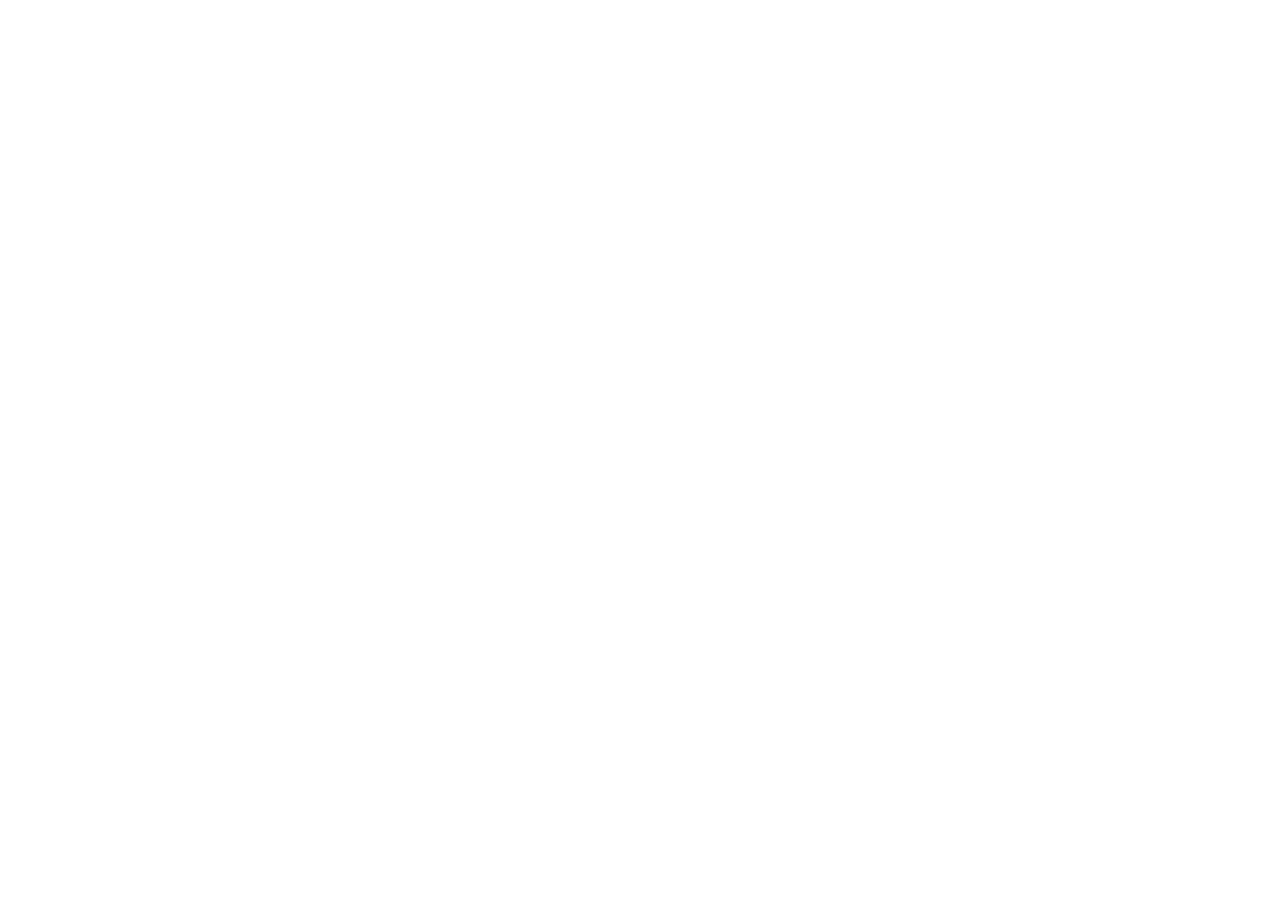
==== index.html @ e90a7a93 "Final dos estudos" ====
<!DOCTYPE html>
<html lang="pt-br">
<head>
    <meta charset="UTF-8">
    <meta name="viewport" content="width=device-width, initial-scale=1.0">
    <title>Galeria dos Sneakers</title>
    <link rel="stylesheet" href="css/style.css">
</head>
<body>
    <!-- Cabeçalho -->
    <header>
        
    </header>
    <!-- Grid de Produtos -->
    <!-- Rodapé -->
</body>
</html>
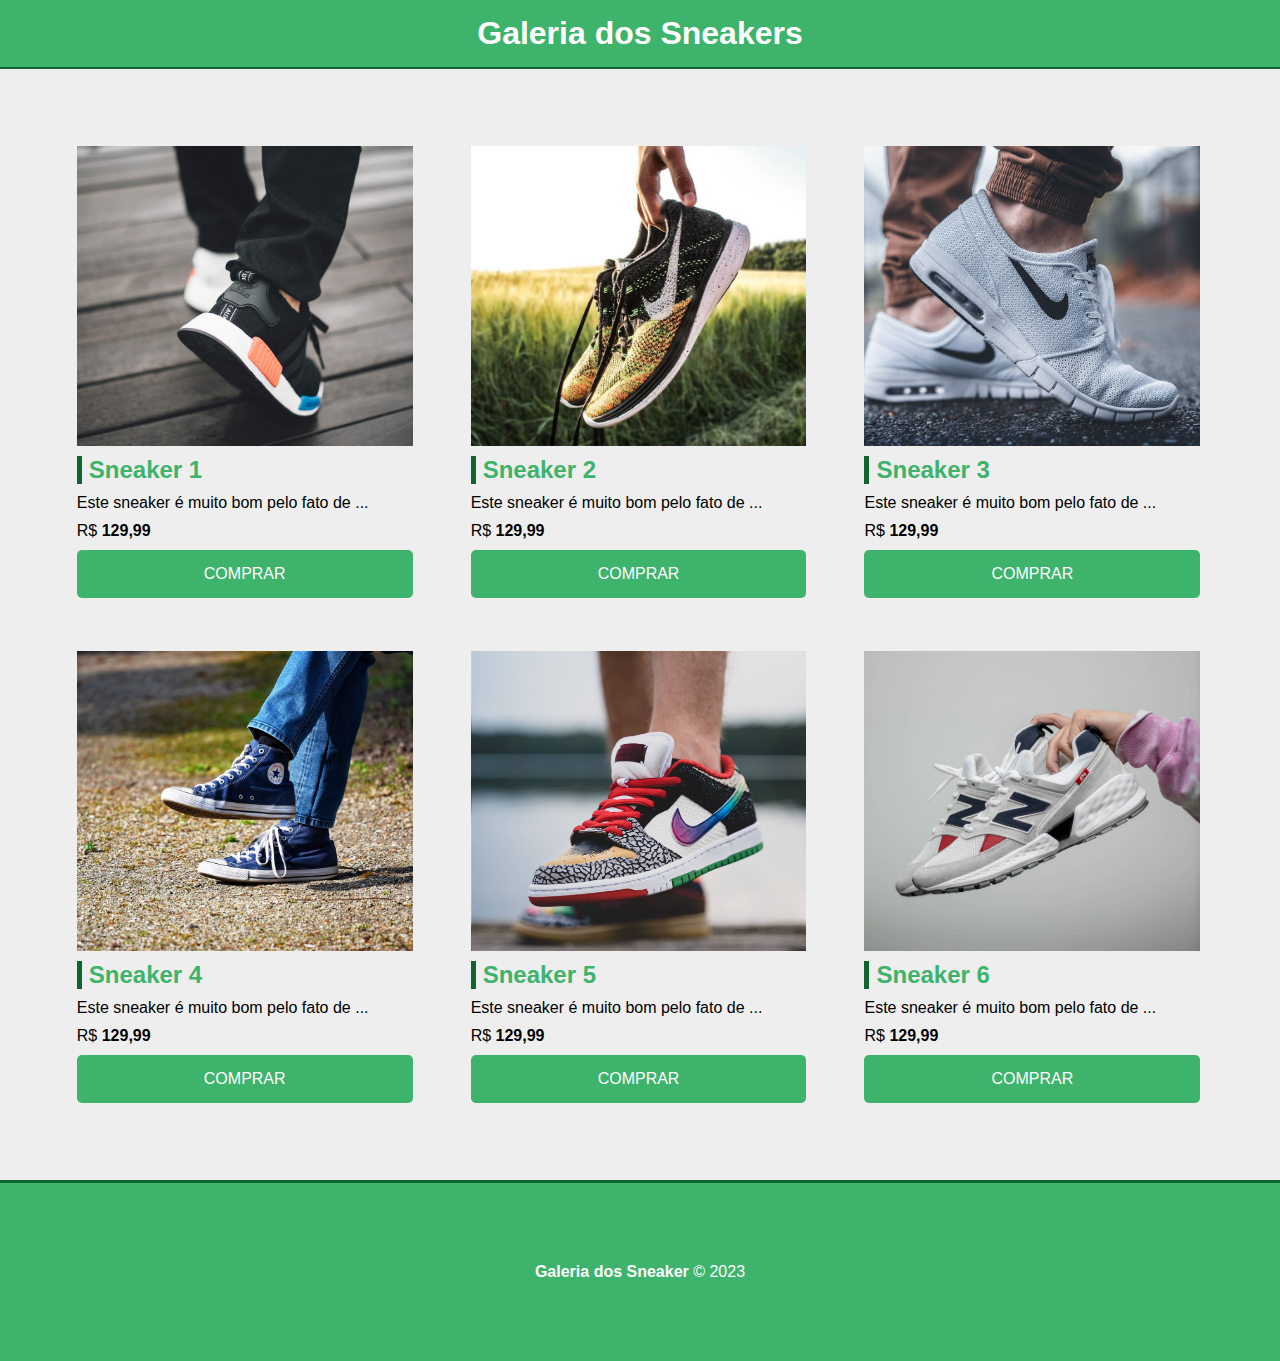
==== commit a4674fa6: "Projeto finalizado!" ====
--- a/index.html
+++ b/index.html
@@ -9,9 +9,61 @@
 <body>
     <!-- Cabeçalho -->
     <header>
-        
+        <h1>Galeria dos Sneakers</h1>
     </header>
     <!-- Grid de Produtos -->
+    <main class="container">
+        <section class="productsContainer">
+            <div class="card">
+                <div class="productImage" id="img1"></div>
+                <h3>Sneaker 1</h3>
+                <p>Este sneaker é muito bom pelo fato de ...</p>
+                <p>R$ <span class="bold">129,99</span></p>
+                <a href="#" class="btn">Comprar</a>
+            </div>
+            <div class="card">
+                <div class="productImage" id="img2"></div>
+                <h3>Sneaker 2</h3>
+                <p>Este sneaker é muito bom pelo fato de ...</p>
+                <p>R$ <span class="bold">129,99</span></p>
+                <a href="#" class="btn">Comprar</a>
+            </div>
+            <div class="card">
+                <div class="productImage" id="img3"></div>
+                <h3>Sneaker 3</h3>
+                <p>Este sneaker é muito bom pelo fato de ...</p>
+                <p>R$ <span class="bold">129,99</span></p>
+                <a href="#" class="btn">Comprar</a>
+            </div>
+            <div class="card">
+                <div class="productImage" id="img4"></div>
+                <h3>Sneaker 4</h3>
+                <p>Este sneaker é muito bom pelo fato de ...</p>
+                <p>R$ <span class="bold">129,99</span></p>
+                <a href="#" class="btn">Comprar</a>
+            </div>
+            <div class="card">
+                <div class="productImage" id="img5"></div>
+                <h3>Sneaker 5</h3>
+                <p>Este sneaker é muito bom pelo fato de ...</p>
+                <p>R$ <span class="bold">129,99</span></p>
+                <a href="#" class="btn">Comprar</a>
+            </div>
+            <div class="card">
+                <div class="productImage" id="img6"></div>
+                <h3>Sneaker 6</h3>
+                <p>Este sneaker é muito bom pelo fato de ...</p>
+                <p>R$ <span class="bold">129,99</span></p>
+                <a href="#" class="btn">Comprar</a>
+            </div>
+        </section>
+    </main>
     <!-- Rodapé -->
+    <footer>
+        <p>
+            <span class="bold">Galeria dos Sneaker</span>
+            &copy; 2023
+        </p>
+    </footer>
 </body>
 </html>--- a/css/style.css
+++ b/css/style.css
@@ -0,0 +1,108 @@
+*{
+    padding: 0;
+    margin: 0;
+    box-sizing: border-box;
+    font-family: Helvetica;
+}
+
+/* Cabeçalho */
+header{
+    background-color: #3db36b;
+    color: #fff;
+    padding: 15px;
+    text-align: center;
+    border-bottom: 2px solid #0f642f;
+}
+
+/* Grid de Produtos */
+.container{
+    background-color: #EEE;
+    min-height: 60vh;
+    padding: 50px;
+}
+
+.productsContainer{
+    max-width: 1200px;
+    margin: 0 auto;
+}
+
+.card{
+    width: 31%;
+    display: inline-block;
+    margin: 1% 1%;
+    padding: 15px;
+}
+
+.productImage{
+    height: 300px;
+    width: 100%;
+    margin-bottom: 10px;
+    background-position: center;
+    background-size: cover;
+}
+
+#img1{
+    background-image: url('../img/tenis1.jpg');
+}
+
+#img2{
+    background-image: url('../img/tenis2.jpg');
+}
+
+#img3{
+    background-image: url('../img/tenis3.jpg');
+}
+
+#img4{
+    background-image: url('../img/tenis4.jpg');
+}
+
+#img5{
+    background-image: url('../img/tenis5.jpg');
+}
+
+#img6{
+    background-image: url('../img/tenis6.jpg');
+}
+
+h3{
+    margin-bottom: 10px;
+    color: #3db36b;
+    border-left: 5px solid #0f642f;
+    padding-left: 7px;
+    font-size: 24px;
+}
+
+.card p{
+    margin-bottom: 10px;
+}
+
+.bold{
+    font-weight: bold;
+}
+
+.btn{
+    display: block;
+    width: 100%;
+    text-align: center;
+    text-transform: uppercase;
+    text-decoration: none;
+    background-color: #3db36b;
+    color: #FFF;
+    padding: 15px;
+    border-radius: 5px;
+    transition: .5s;
+}
+
+.btn:hover{
+    background-color: #0f642f;
+}
+
+/* Footer */
+footer{
+    background-color: #3db36b;
+    color: #fff;
+    border-top: 3px solid #0f642f;
+    text-align: center;
+    padding: 80px;
+}